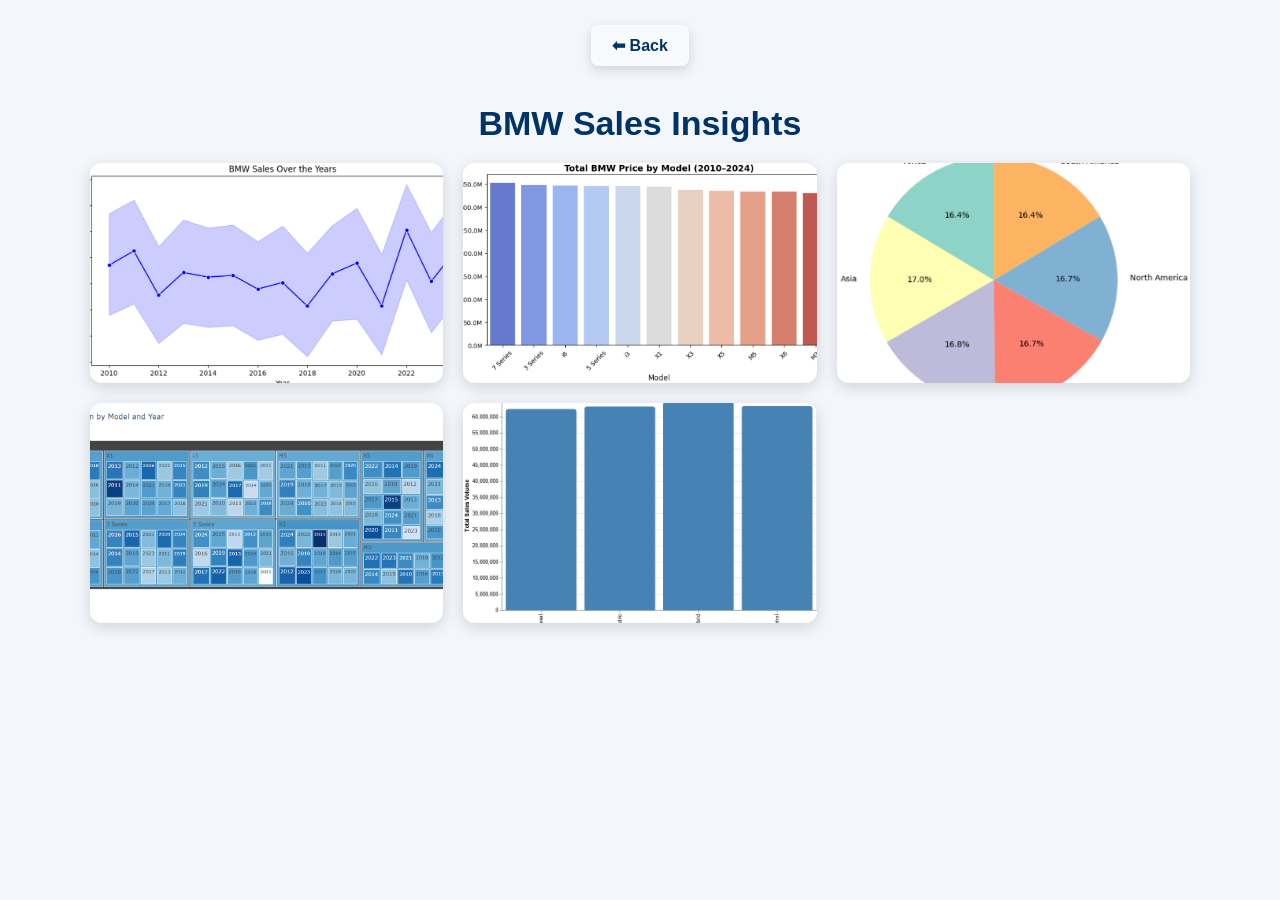
==== project2.html @ d6d5deae "first commit" ====
<!DOCTYPE html>
<html lang="en">
<head>
<meta charset="UTF-8">
<title>BMW Sales Insights</title>

<style>
    body {
        margin: 0;
        font-family: Arial, sans-serif;
        background: #f3f7fc;
        color: #222;
        text-align: center;
    }

    .container {
        width: 92%;
        max-width: 1100px;
        margin: auto;
        padding: 25px 0;
    }

    /* Glass Button */
    .glass-btn {
        display: inline-block;
        padding: 10px 20px;
        backdrop-filter: blur(10px);
        background: rgba(255, 255, 255, 0.35);
        border: 1px solid rgba(255, 255, 255, 0.5);
        border-radius: 8px;
        color: #003366;
        text-decoration: none;
        font-size: 16px;
        font-weight: 600;
        box-shadow: 0 4px 12px rgba(0,0,0,0.15);
        transition: 0.3s ease;
        margin-bottom: 15px;
    }

    .glass-btn:hover {
        transform: scale(1.05);
        background: rgba(255, 255, 255, 0.55);
    }

    h1 {
        font-size: 34px;
        margin-bottom: 20px;
        color: #003366; /* BMW Blue */
        font-weight: 800;
    }

    /* Image Grid */
    .image-grid {
        display: grid;
        grid-template-columns: repeat(auto-fit, minmax(280px, 1fr));
        gap: 20px;
        margin-top: 20px;
    }

    .image-grid img {
        width: 100%;
        border-radius: 12px;
        box-shadow: 0 4px 15px rgba(0,0,0,0.15);
        transition: transform 0.25s ease, box-shadow 0.25s ease;
        height: 220px;
        object-fit: cover;
        cursor: pointer;
    }

    .image-grid img:hover {
        transform: scale(1.06);
        box-shadow: 0 8px 22px rgba(0,0,0,0.25);
    }

    /* Lightbox */
    .lightbox {
        display: none;
        position: fixed;
        z-index: 1000;
        left: 0;
        top: 0;
        width: 100%;
        height: 100%;
        background: rgba(0,0,0,0.85);
        justify-content: center;
        align-items: center;
    }

    .lightbox-content {
        position: relative;
        max-width: 80%;
    }

    .lightbox img {
        width: 100%;
        max-height: 80vh;
        border-radius: 10px;
    }

    .lightbox-description {
        margin-top: 15px;
        color: white;
        font-size: 18px;
        max-width: 900px;
    }

    /* Close Button */
    .close-btn {
        position: absolute;
        top: -10px;
        right: -10px;
        background: white;
        color: #222;
        padding: 5px 12px;
        cursor: pointer;
        border-radius: 50%;
        font-size: 20px;
        font-weight: bold;
    }

    /* Next/Prev */
    .nav-btn {
        position: absolute;
        top: 50%;
        transform: translateY(-50%);
        background: white;
        color: #222;
        padding: 10px 15px;
        cursor: pointer;
        font-size: 22px;
        border-radius: 8px;
        font-weight: bold;
        user-select: none;
    }

    .nav-btn:hover {
        background: #e8e8e8;
    }

    .prev-btn { left: 20px; }
    .next-btn { right: 20px; }

</style>

</head>
<body>

<div class="container">

   <a href="index.html#projects" class="glass-btn">⬅ Back</a>


    <h1>BMW Sales Insights</h1>

    <!-- Image Grid -->
    <div class="image-grid">
        <img src="assets/bmw1.png" onclick="openLightbox(0)">
        <img src="assets/bmw2.png" onclick="openLightbox(1)">
        <img src="assets/bmw3.png" onclick="openLightbox(2)">
        <img src="assets/bmw4.png" onclick="openLightbox(3)">
        <img src="assets/bmw5.png" onclick="openLightbox(4)">
    </div>

</div>

<!-- Lightbox Viewer -->
<div id="lightbox" class="lightbox">
    <div class="lightbox-content">
        <span class="close-btn" onclick="closeLightbox()">✕</span>
        <img id="lightbox-img">
        <div id="lightbox-description" class="lightbox-description"></div>
        <span class="nav-btn prev-btn" onclick="prevImage()">◀</span>
        <span class="nav-btn next-btn" onclick="nextImage()">▶</span>
    </div>
</div>

<script>
    let currentIndex = 0;

    const images = [
        "assets/bmw1.png",
        "assets/bmw2.png",
        "assets/bmw3.png",
        "assets/bmw4.png",
        "assets/bmw5.png"
    ];

    const descriptions = [
        "Average BMW Price Trend (2010–2024): Prices remained stable with small dips around 2015 and 2018, indicating BMW’s consistent pricing strategy over the years.",
        "Total Price Comparison by Model: The 7 Series and 3 Series show the highest overall prices, reflecting their strong market demand across BMW’s lineup.",
        "Regional Market Share: Asia leads with 17% of sales, followed closely by Europe and North America at 16.7%, showing BMW’s balanced global presence.",
        "BMW Sales Distribution by Model and Year: Models like the 7 Series, X5, and 3 Series consistently performed well across multiple years.",
        "Sales Distribution by Fuel Type: Diesel, Electric, Hybrid, and Petrol all show nearly equal distribution, proving BMW’s successful diversification."
    ];

    function openLightbox(index) {
        currentIndex = index;
        updateLightbox();
        document.getElementById("lightbox").style.display = "flex";
    }

    function closeLightbox() {
        document.getElementById("lightbox").style.display = "none";
    }

    function updateLightbox() {
        document.getElementById("lightbox-img").src = images[currentIndex];
        document.getElementById("lightbox-description").innerText = descriptions[currentIndex];
    }

    function nextImage() {
        currentIndex = (currentIndex + 1) % images.length;
        updateLightbox();
    }

    function prevImage() {
        currentIndex = (currentIndex - 1 + images.length) % images.length;
        updateLightbox();
    }
</script>

</body>
</html>
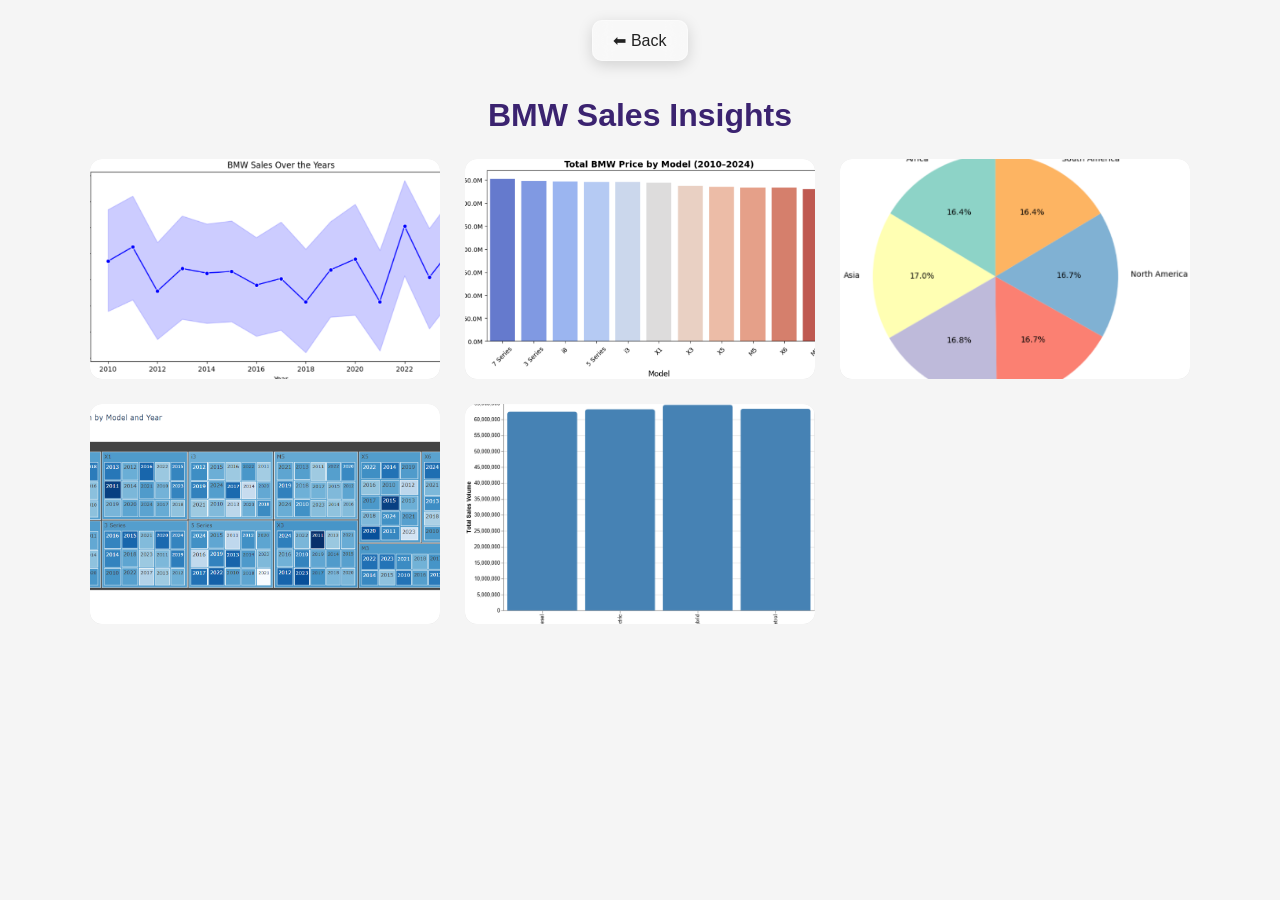
==== commit f5a9369e: "first commit" ====
--- a/project2.html
+++ b/project2.html
@@ -3,179 +3,212 @@
 <head>
 <meta charset="UTF-8">
 <title>BMW Sales Insights</title>
-
 <style>
-    body {
-        margin: 0;
-        font-family: Arial, sans-serif;
-        background: #f3f7fc;
-        color: #222;
-        text-align: center;
-    }
-
-    .container {
-        width: 92%;
-        max-width: 1100px;
-        margin: auto;
-        padding: 25px 0;
-    }
-
-    /* Glass Button */
-    .glass-btn {
-        display: inline-block;
-        padding: 10px 20px;
-        backdrop-filter: blur(10px);
-        background: rgba(255, 255, 255, 0.35);
-        border: 1px solid rgba(255, 255, 255, 0.5);
-        border-radius: 8px;
-        color: #003366;
-        text-decoration: none;
-        font-size: 16px;
-        font-weight: 600;
-        box-shadow: 0 4px 12px rgba(0,0,0,0.15);
-        transition: 0.3s ease;
-        margin-bottom: 15px;
-    }
-
-    .glass-btn:hover {
-        transform: scale(1.05);
-        background: rgba(255, 255, 255, 0.55);
-    }
-
-    h1 {
-        font-size: 34px;
-        margin-bottom: 20px;
-        color: #003366; /* BMW Blue */
-        font-weight: 800;
-    }
-
-    /* Image Grid */
-    .image-grid {
-        display: grid;
-        grid-template-columns: repeat(auto-fit, minmax(280px, 1fr));
-        gap: 20px;
-        margin-top: 20px;
-    }
-
-    .image-grid img {
-        width: 100%;
-        border-radius: 12px;
-        box-shadow: 0 4px 15px rgba(0,0,0,0.15);
-        transition: transform 0.25s ease, box-shadow 0.25s ease;
-        height: 220px;
-        object-fit: cover;
-        cursor: pointer;
-    }
-
-    .image-grid img:hover {
-        transform: scale(1.06);
-        box-shadow: 0 8px 22px rgba(0,0,0,0.25);
-    }
-
-    /* Lightbox */
-    .lightbox {
-        display: none;
-        position: fixed;
-        z-index: 1000;
-        left: 0;
-        top: 0;
-        width: 100%;
-        height: 100%;
-        background: rgba(0,0,0,0.85);
-        justify-content: center;
-        align-items: center;
-    }
-
-    .lightbox-content {
-        position: relative;
-        max-width: 80%;
-    }
-
-    .lightbox img {
-        width: 100%;
-        max-height: 80vh;
-        border-radius: 10px;
-    }
-
-    .lightbox-description {
-        margin-top: 15px;
-        color: white;
-        font-size: 18px;
-        max-width: 900px;
-    }
-
-    /* Close Button */
-    .close-btn {
-        position: absolute;
-        top: -10px;
-        right: -10px;
-        background: white;
-        color: #222;
-        padding: 5px 12px;
-        cursor: pointer;
-        border-radius: 50%;
-        font-size: 20px;
-        font-weight: bold;
-    }
-
-    /* Next/Prev */
-    .nav-btn {
-        position: absolute;
-        top: 50%;
-        transform: translateY(-50%);
-        background: white;
-        color: #222;
-        padding: 10px 15px;
-        cursor: pointer;
-        font-size: 22px;
-        border-radius: 8px;
-        font-weight: bold;
-        user-select: none;
-    }
-
-    .nav-btn:hover {
-        background: #e8e8e8;
-    }
-
-    .prev-btn { left: 20px; }
-    .next-btn { right: 20px; }
-
+body {
+    margin: 0;
+    font-family: Arial, sans-serif;
+    background: #f5f5f5;
+    color: #333;
+    text-align: center;
+}
+
+.container {
+    width: 90%;
+    max-width: 1100px;
+    margin: auto;
+    padding: 20px 0;
+}
+
+.glass-btn {
+    display: inline-block;
+    padding: 10px 20px;
+    font-size: 16px;
+    text-decoration: none;
+    color: #222;
+    border-radius: 10px;
+    background: rgba(255,255,255,0.35);
+    border: 1px solid rgba(255,255,255,0.4);
+    backdrop-filter: blur(10px);
+    box-shadow: 0 4px 15px rgba(0,0,0,0.15);
+    transition: 0.3s;
+    margin-bottom: 15px;
+}
+
+.glass-btn:hover {
+    background: rgba(255,255,255,0.55);
+}
+
+h1 {
+    font-size: 32px;
+    margin-bottom: 25px;
+    color: #3b2370;
+}
+
+/* GRID */
+.image-grid {
+    display: grid;
+    grid-template-columns: repeat(auto-fit, minmax(320px, 1fr));
+    gap: 25px;
+}
+
+/* IMAGE CARD */
+.img-box {
+    position: relative;
+    overflow: hidden;
+    border-radius: 12px;
+}
+
+.img-box img {
+    width: 100%;
+    height: 220px;
+    object-fit: cover;
+    display: block;
+    border-radius: 12px;
+    box-shadow: 0 4px 15px rgba(0,0,0,0.2);
+}
+
+/* HOVER OVERLAY */
+.overlay {
+    position: absolute;
+    inset: 0;
+    background: rgba(0,0,0,0.55);
+    display: flex;
+    justify-content: center;
+    align-items: center;
+    opacity: 0;
+    transition: 0.3s ease;
+}
+
+.img-box:hover .overlay {
+    opacity: 1;
+}
+
+/* VIEW FULL IMAGE BUTTON */
+.view-btn {
+    padding: 10px 18px;
+    font-size: 15px;
+    border-radius: 10px;
+    border: none;
+    background: rgba(255,255,255,0.9);
+    color: #222;
+    cursor: pointer;
+    font-weight: 600;
+    transition: 0.3s;
+}
+
+.view-btn:hover {
+    background: white;
+}
+
+/* LIGHTBOX */
+#lightbox {
+    display: none;
+    position: fixed;
+    inset: 0;
+    background: rgba(0,0,0,0.9);
+    z-index: 1000;
+    justify-content: center;
+    align-items: center;
+    flex-direction: column;
+}
+
+#lightbox img {
+    max-width: 92vw;
+    max-height: 85vh;
+    object-fit: contain;
+    border-radius: 10px;
+}
+
+#caption {
+    color: #fff;
+    margin-top: 15px;
+    font-size: 18px;
+    max-width: 80%;
+}
+
+.close-btn {
+    position: absolute;
+    top: 30px;
+    right: 40px;
+    font-size: 40px;
+    color: white;
+    cursor: pointer;
+}
+
+.nav-btn {
+    position: absolute;
+    top: 50%;
+    transform: translateY(-50%);
+    font-size: 45px;
+    color: white;
+    cursor: pointer;
+    user-select: none;
+}
+
+.prev-btn { left: 40px; }
+.next-btn { right: 40px; }
 </style>
-
 </head>
+
 <body>
 
 <div class="container">
-
-   <a href="index.html#projects" class="glass-btn">⬅ Back</a>
-
-
+    <a href="index.html#projects" class="glass-btn">⬅ Back</a>
     <h1>BMW Sales Insights</h1>
 
-    <!-- Image Grid -->
     <div class="image-grid">
-        <img src="assets/bmw1.png" onclick="openLightbox(0)">
-        <img src="assets/bmw2.png" onclick="openLightbox(1)">
-        <img src="assets/bmw3.png" onclick="openLightbox(2)">
-        <img src="assets/bmw4.png" onclick="openLightbox(3)">
-        <img src="assets/bmw5.png" onclick="openLightbox(4)">
-    </div>
-
-</div>
-
-<!-- Lightbox Viewer -->
-<div id="lightbox" class="lightbox">
-    <div class="lightbox-content">
-        <span class="close-btn" onclick="closeLightbox()">✕</span>
-        <img id="lightbox-img">
-        <div id="lightbox-description" class="lightbox-description"></div>
-        <span class="nav-btn prev-btn" onclick="prevImage()">◀</span>
-        <span class="nav-btn next-btn" onclick="nextImage()">▶</span>
+
+        <div class="img-box">
+            <img src="assets/bmw1.png">
+            <div class="overlay">
+                <button class="view-btn" onclick="openLightbox(0)">View Full Image</button>
+            </div>
+        </div>
+
+        <div class="img-box">
+            <img src="assets/bmw2.png">
+            <div class="overlay">
+                <button class="view-btn" onclick="openLightbox(1)">View Full Image</button>
+            </div>
+        </div>
+
+        <div class="img-box">
+            <img src="assets/bmw3.png">
+            <div class="overlay">
+                <button class="view-btn" onclick="openLightbox(2)">View Full Image</button>
+            </div>
+        </div>
+
+        <div class="img-box">
+            <img src="assets/bmw4.png">
+            <div class="overlay">
+                <button class="view-btn" onclick="openLightbox(3)">View Full Image</button>
+            </div>
+        </div>
+
+        <div class="img-box">
+            <img src="assets/bmw5.png">
+            <div class="overlay">
+                <button class="view-btn" onclick="openLightbox(4)">View Full Image</button>
+            </div>
+        </div>
+
     </div>
 </div>
 
+
+<!-- LIGHTBOX -->
+<div id="lightbox">
+    <span class="close-btn" onclick="closeLightbox()">×</span>
+    <span class="nav-btn prev-btn" onclick="changeImage(-1)">⟨</span>
+    <img id="lightbox-img">
+    <span class="nav-btn next-btn" onclick="changeImage(1)">⟩</span>
+    <div id="caption"></div>
+</div>
+
+
 <script>
-    let currentIndex = 0;
+    
 
     const images = [
         "assets/bmw1.png",
@@ -191,32 +224,26 @@
         "Regional Market Share: Asia leads with 17% of sales, followed closely by Europe and North America at 16.7%, showing BMW’s balanced global presence.",
         "BMW Sales Distribution by Model and Year: Models like the 7 Series, X5, and 3 Series consistently performed well across multiple years.",
         "Sales Distribution by Fuel Type: Diesel, Electric, Hybrid, and Petrol all show nearly equal distribution, proving BMW’s successful diversification."
-    ];
-
-    function openLightbox(index) {
-        currentIndex = index;
-        updateLightbox();
-        document.getElementById("lightbox").style.display = "flex";
-    }
-
-    function closeLightbox() {
-        document.getElementById("lightbox").style.display = "none";
-    }
-
-    function updateLightbox() {
-        document.getElementById("lightbox-img").src = images[currentIndex];
-        document.getElementById("lightbox-description").innerText = descriptions[currentIndex];
-    }
-
-    function nextImage() {
-        currentIndex = (currentIndex + 1) % images.length;
-        updateLightbox();
-    }
-
-    function prevImage() {
-        currentIndex = (currentIndex - 1 + images.length) % images.length;
-        updateLightbox();
-    }
+];
+
+    let currentIndex = 0;
+
+function openLightbox(index) {
+    currentIndex = index;
+    document.getElementById("lightbox-img").src = images[index];
+    document.getElementById("caption").innerText = descriptions[index];
+    document.getElementById("lightbox").style.display = "flex";
+}
+
+function closeLightbox() {
+    document.getElementById("lightbox").style.display = "none";
+}
+
+function changeImage(step) {
+    currentIndex = (currentIndex + step + images.length) % images.length;
+    document.getElementById("lightbox-img").src = images[currentIndex];
+    document.getElementById("caption").innerText = descriptions[currentIndex];
+}
 </script>
 
 </body>
